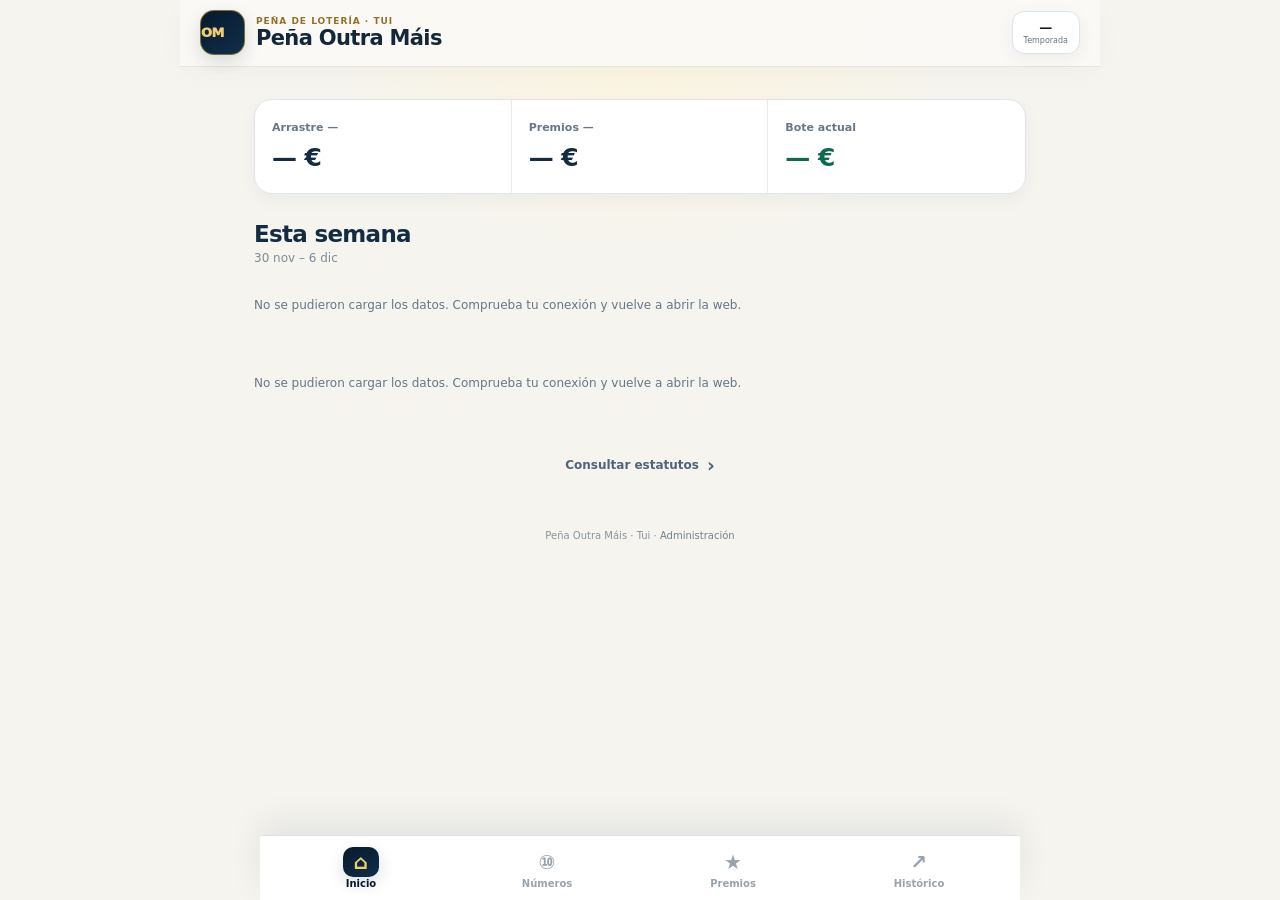
==== index.html @ 55af9d9d "Actualizar aplicación pública con sellado según reintegros" ====
<!doctype html>
<html lang="es">
<head>
  <meta charset="utf-8" />
  <meta name="viewport" content="width=device-width, initial-scale=1, viewport-fit=cover" />
  <meta name="theme-color" content="#10283c" />
  <meta name="apple-mobile-web-app-capable" content="yes" />
  <meta name="apple-mobile-web-app-status-bar-style" content="default" />
  <meta name="description" content="Peña Outra Máis · consulta los sorteos de la semana, nuestras combinaciones, premios, bote e histórico." />
  <title>Peña Outra Máis · Lotería</title>
  <link rel="manifest" href="manifest.webmanifest" />
  <link rel="icon" href="icon-public.png" type="image/png" />
  <link rel="apple-touch-icon" sizes="180x180" href="apple-touch-icon.png" />
  <meta name="apple-mobile-web-app-title" content="Outra Máis" />
  <link rel="stylesheet" href="css/styles.css?v=20261030-04" />
</head>
<body>
<div class="app-shell">
  <header class="topbar">
    <button class="brand" data-go="inicio" aria-label="Ir al inicio">
      <span class="brand-mark public-brand-icon" aria-hidden="true">OM</span>
      <span class="brand-copy"><small>PEÑA DE LOTERÍA · TUI</small><strong>Peña Outra Máis</strong></span>
    </button>
    <button class="season-button" data-go="historico" aria-label="Ver histórico de temporadas"><span data-season-year>—</span><small>Temporada</small></button>
  </header>

  <main>
    <section class="view active" id="inicio" aria-label="Inicio">
      <h1 class="home-screen-reader">Peña Outra Máis · Resumen de la semana</h1>

      <section class="home-finance" aria-label="Resumen de la peña">
        <div class="home-finance-grid">
          <article class="home-finance-card">
            <span class="home-finance-label">Arrastre <span data-prev-season-year>—</span></span>
            <strong data-carryover>— €</strong>
          </article>
          <article class="home-finance-card">
            <span class="home-finance-label">Premios <span data-season-year>—</span></span>
            <strong data-year-awards>— €</strong>
          </article>
          <article class="home-finance-card home-finance-bote">
            <span class="home-finance-label">Bote actual</span>
            <strong><span data-current-balance>—</span> €</strong>
          </article>
        </div>
      </section>

      <section class="home-week" aria-labelledby="homeWeekTitle">
        <div class="home-week-head">
          <div>
            <h2 id="homeWeekTitle">Esta semana</h2>
            <p><span data-week-range>…</span></p>
          </div>
        </div>
        <p id="homeActivePrograms" class="home-programs-summary" aria-live="polite">Cargando programación…</p>
        <div id="homeWeeklyDraws" class="home-weekly-draws" aria-live="polite">
          <p class="home-week-empty">Cargando sorteos de esta semana…</p>
        </div>
      </section>

      <button class="home-statutes-link" data-go="normas" type="button">
        Consultar estatutos <span aria-hidden="true">›</span>
      </button>
    </section>

    <section class="view" id="numeros">
      <div class="page-title">
        <p class="public-kicker">NUESTRAS APUESTAS</p>
        <h2>Todos nuestros números</h2>
        <p>Las combinaciones fijas de la peña, organizadas por juego.</p>
      </div>
      <article class="mini-summary">
        <div><strong data-fixed-play-count>—</strong><span>jugadas fijas</span></div>
        <div><strong data-fixed-combination-count>—</strong><span>combinaciones</span></div>
        <div><strong data-fixed-game-count>—</strong><span>juegos</span></div>
      </article>
      <div id="combinations" class="combination-list"><p class="latest-empty">Cargando combinaciones…</p></div>
    </section>

    <section class="view" id="premios">
      <div class="page-title">
        <p class="public-kicker">TEMPORADA <span data-season-year>—</span></p>
        <h2>Premios y bote</h2>
        <p>Resultados de la temporada y saldo de la peña, sin cuentas individuales.</p>
      </div>
      <div class="public-metrics">
        <article class="metric-card"><div class="metric-icon" aria-hidden="true">◉</div><small>Bote disponible</small><strong><span data-current-balance>—</span> €</strong><span>Saldo acumulado</span></article>
        <article class="metric-card"><div class="metric-icon" aria-hidden="true">★</div><small>Premios del año</small><strong data-year-awards>— €</strong><span>Temporada <span data-season-year>—</span></span></article>
      </div>
      <article class="section-card">
        <div class="section-heading"><div><p class="eyebrow">RESULTADOS COMPROBADOS</p><h2>Últimos sorteos</h2></div></div>
        <div id="publicDrawHistory" class="public-draw-list"><p class="muted">Cargando resultados…</p></div>
      </article>
      <article class="section-card">
        <div class="section-heading"><div><p class="eyebrow">PREMIOS POR MES</p><h2>Temporada <span data-season-year>—</span></h2></div></div>
        <div id="monthlyAwards" class="monthly-list"><p class="muted">Cargando premios…</p></div>
      </article>
    </section>

    <section class="view" id="historico">
      <div class="page-title"><p class="public-kicker">NUESTRA HISTORIA</p><h2>Temporada a temporada</h2><p>Resumen de premios, gastos del bote y saldo final por año.</p></div>
      <div id="historyList" class="history-list"><p class="latest-empty">Cargando histórico…</p></div>
    </section>

    <section class="view" id="normas">
      <div class="page-title"><p class="public-kicker">DOCUMENTO OFICIAL</p><h2>Estatutos de la peña</h2><p>Aquí podrás consultar el documento vigente cuando esté publicado.</p></div>
      <article class="section-card statutes-pdf-box" id="statutesPdfCard" hidden>
        <div style="font-size:32px" aria-hidden="true">§</div>
        <div><h2 style="margin:0 0 5px;font-size:20px">Estatutos oficiales</h2><p class="muted" style="margin:0;font-size:12px">Documento publicado por la administración de Peña Outra Máis.</p></div>
        <a class="primary-button" id="statutesPdfLink" href="#" target="_blank" rel="noopener noreferrer">Abrir estatutos en PDF ↗</a>
      </article>
      <article class="section-card" id="statutesPending"><p class="muted no-margin">Los estatutos todavía no están publicados. Aparecerán aquí automáticamente cuando se suba el PDF oficial.</p></article>
    </section>
    <footer class="public-footer">Peña Outra Máis · Tui · <a href="admin/acceso.html">Administración</a></footer>
  </main>

  <nav class="bottom-nav" aria-label="Navegación principal">
    <button class="nav-item active" data-go="inicio"><span aria-hidden="true">⌂</span><small>Inicio</small></button>
    <button class="nav-item" data-go="numeros"><span aria-hidden="true">⑩</span><small>Números</small></button>
    <button class="nav-item" data-go="premios"><span aria-hidden="true">★</span><small>Premios</small></button>
    <button class="nav-item" data-go="historico"><span aria-hidden="true">↗</span><small>Histórico</small></button>
  </nav>
</div>
<script type="module" src="js/app/main.js?v=20261030-03"></script>
<script src="js/pwa.js" defer></script>
</body>
</html>
---- css/styles.css ----
@import url('./base.css?v=20261022-13');
@import url('./layout.css?v=20261022-13');
@import url('./components.css?v=20261022-13');
@import url('./pages.css?v=20261022-13');
@import url('./theme.css?v=20261022-13');
@import url('./public-redesign.css?v=20261030-04');
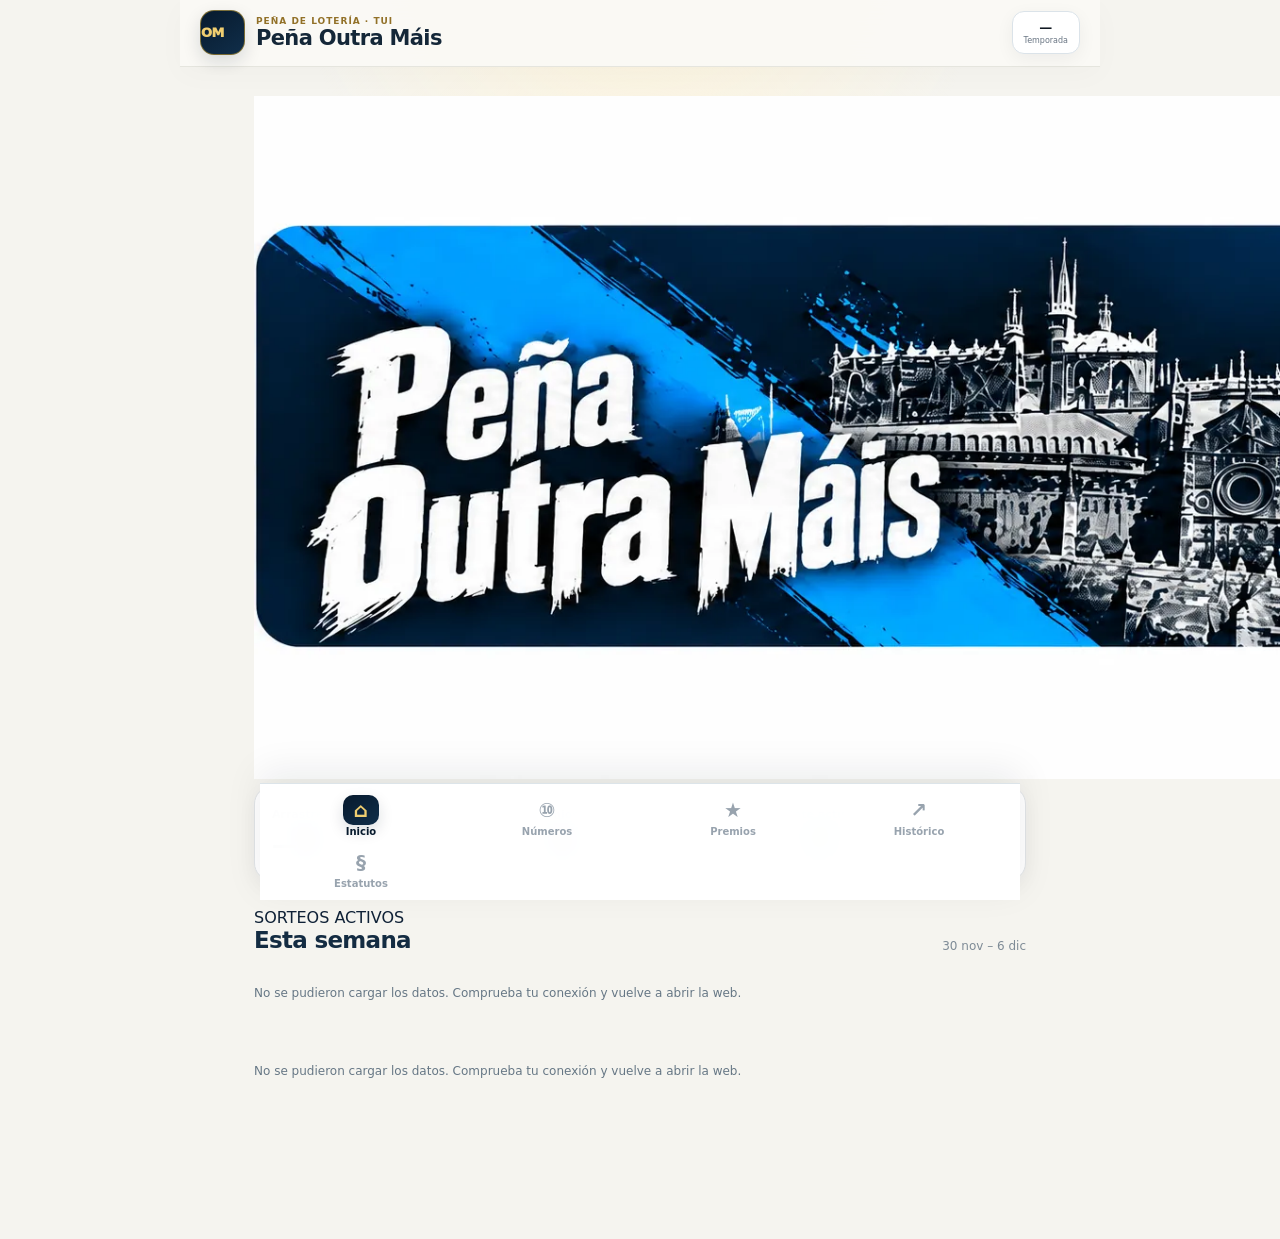
==== commit 160022ad: "Recuperar banner de la peña, añadir Estatutos al menú inferior y eliminar pie público" ====
--- a/index.html
+++ b/index.html
@@ -12,7 +12,7 @@
   <link rel="icon" href="icon-public.png" type="image/png" />
   <link rel="apple-touch-icon" sizes="180x180" href="apple-touch-icon.png" />
   <meta name="apple-mobile-web-app-title" content="Outra Máis" />
-  <link rel="stylesheet" href="css/styles.css?v=20261030-04" />
+  <link rel="stylesheet" href="css/styles.css?v=20261030-05" />
 </head>
 <body>
 <div class="app-shell">
@@ -27,6 +27,12 @@
   <main>
     <section class="view active" id="inicio" aria-label="Inicio">
       <h1 class="home-screen-reader">Peña Outra Máis · Resumen de la semana</h1>
+
+      <div class="home-identity-banner" aria-label="Peña Outra Máis, la suerte se comparte">
+        <img src="admin/assets/pena-banner-final-crisp.webp?v=20261023-10"
+             alt="Peña Outra Máis · La suerte se comparte · Catedral de Tui"
+             width="2048" height="683" decoding="async" fetchpriority="high" />
+      </div>
 
       <section class="home-finance" aria-label="Resumen de la peña">
         <div class="home-finance-grid">
@@ -48,9 +54,10 @@
       <section class="home-week" aria-labelledby="homeWeekTitle">
         <div class="home-week-head">
           <div>
+            <span class="home-week-kicker">SORTEOS ACTIVOS</span>
             <h2 id="homeWeekTitle">Esta semana</h2>
-            <p><span data-week-range>…</span></p>
           </div>
+          <p class="home-week-range" data-week-range>…</p>
         </div>
         <p id="homeActivePrograms" class="home-programs-summary" aria-live="polite">Cargando programación…</p>
         <div id="homeWeeklyDraws" class="home-weekly-draws" aria-live="polite">
@@ -58,9 +65,6 @@
         </div>
       </section>
 
-      <button class="home-statutes-link" data-go="normas" type="button">
-        Consultar estatutos <span aria-hidden="true">›</span>
-      </button>
     </section>
 
     <section class="view" id="numeros">
@@ -111,7 +115,6 @@
       </article>
       <article class="section-card" id="statutesPending"><p class="muted no-margin">Los estatutos todavía no están publicados. Aparecerán aquí automáticamente cuando se suba el PDF oficial.</p></article>
     </section>
-    <footer class="public-footer">Peña Outra Máis · Tui · <a href="admin/acceso.html">Administración</a></footer>
   </main>
 
   <nav class="bottom-nav" aria-label="Navegación principal">
@@ -119,6 +122,7 @@
     <button class="nav-item" data-go="numeros"><span aria-hidden="true">⑩</span><small>Números</small></button>
     <button class="nav-item" data-go="premios"><span aria-hidden="true">★</span><small>Premios</small></button>
     <button class="nav-item" data-go="historico"><span aria-hidden="true">↗</span><small>Histórico</small></button>
+    <button class="nav-item" data-go="normas"><span aria-hidden="true">§</span><small>Estatutos</small></button>
   </nav>
 </div>
 <script type="module" src="js/app/main.js?v=20261030-03"></script>
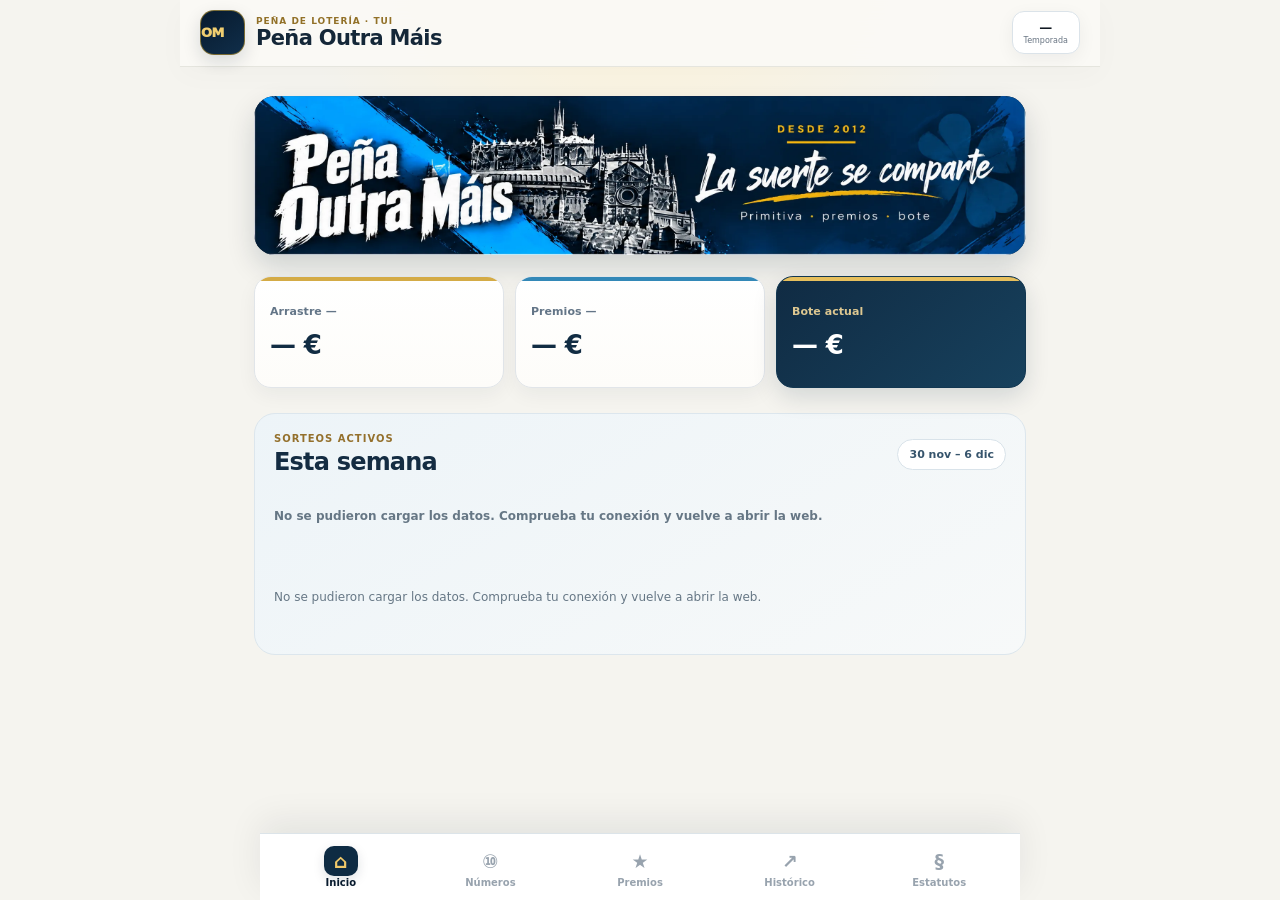
==== commit 05de9764: "Actualizar versión de navegación pública y pestaña Estatutos" ====
--- a/index.html
+++ b/index.html
@@ -125,7 +125,7 @@
     <button class="nav-item" data-go="normas"><span aria-hidden="true">§</span><small>Estatutos</small></button>
   </nav>
 </div>
-<script type="module" src="js/app/main.js?v=20261030-03"></script>
+<script type="module" src="js/app/main.js?v=20261030-04"></script>
 <script src="js/pwa.js" defer></script>
 </body>
 </html>
--- a/css/styles.css
+++ b/css/styles.css
@@ -3,4 +3,4 @@
 @import url('./components.css?v=20261022-13');
 @import url('./pages.css?v=20261022-13');
 @import url('./theme.css?v=20261022-13');
-@import url('./public-redesign.css?v=20261030-04');
+@import url('./public-redesign.css?v=20261030-05');
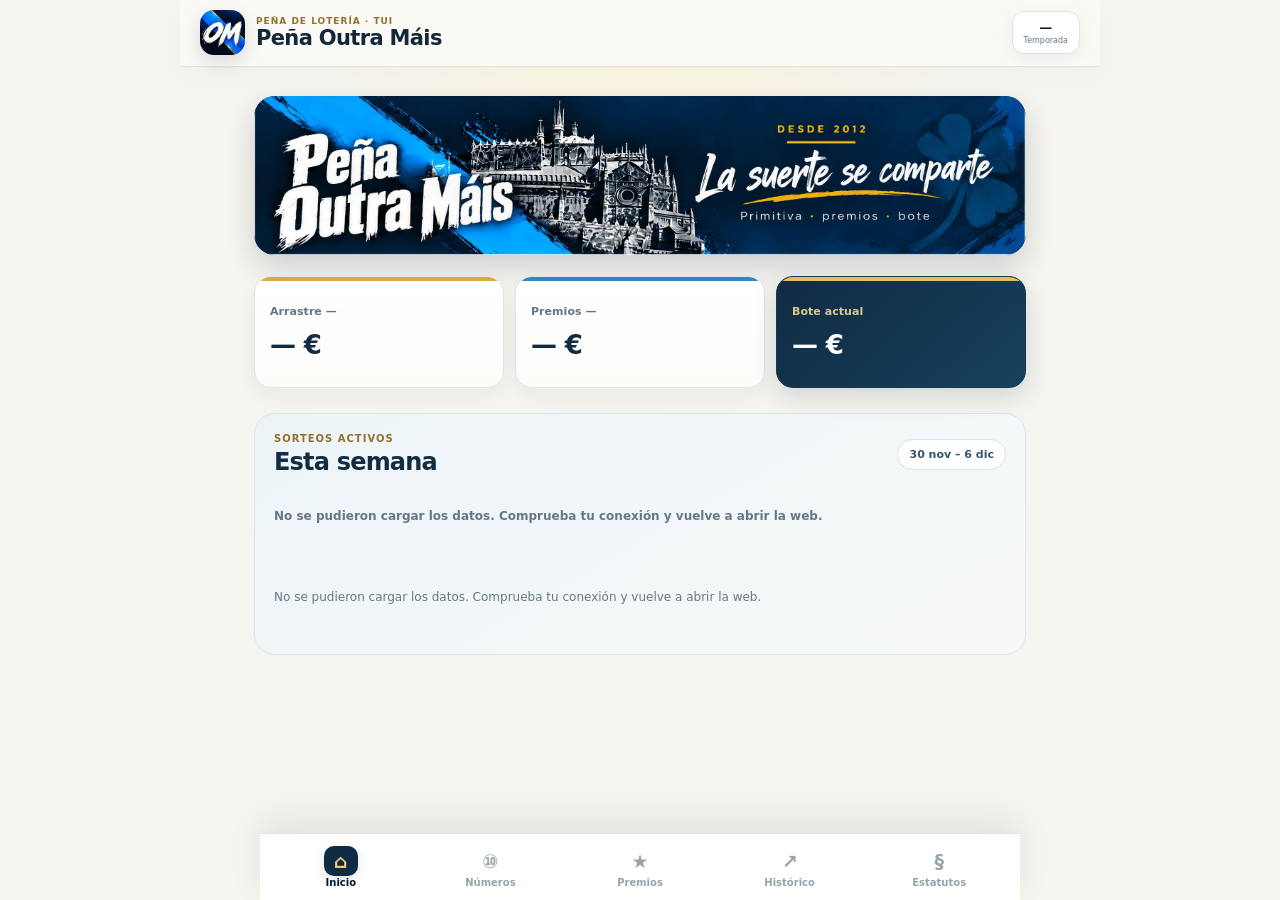
==== commit 0541a060: "Forzar carga de nuevo logo OM en web pública" ====
--- a/index.html
+++ b/index.html
@@ -9,10 +9,10 @@
   <meta name="description" content="Peña Outra Máis · consulta los sorteos de la semana, nuestras combinaciones, premios, bote e histórico." />
   <title>Peña Outra Máis · Lotería</title>
   <link rel="manifest" href="manifest.webmanifest" />
-  <link rel="icon" href="icon-public.png" type="image/png" />
-  <link rel="apple-touch-icon" sizes="180x180" href="apple-touch-icon.png" />
+  <link rel="icon" href="otra-mais-public-icon-v2.png" type="image/png" />
+  <link rel="apple-touch-icon" sizes="180x180" href="otra-mais-public-icon-v2.png" />
   <meta name="apple-mobile-web-app-title" content="Outra Máis" />
-  <link rel="stylesheet" href="css/styles.css?v=20261030-05" />
+  <link rel="stylesheet" href="css/styles.css?v=20261030-09" />
 </head>
 <body>
 <div class="app-shell">
@@ -67,18 +67,37 @@
 
     </section>
 
-    <section class="view" id="numeros">
-      <div class="page-title">
-        <p class="public-kicker">NUESTRAS APUESTAS</p>
-        <h2>Todos nuestros números</h2>
-        <p>Las combinaciones fijas de la peña, organizadas por juego.</p>
-      </div>
-      <article class="mini-summary">
-        <div><strong data-fixed-play-count>—</strong><span>jugadas fijas</span></div>
-        <div><strong data-fixed-combination-count>—</strong><span>combinaciones</span></div>
-        <div><strong data-fixed-game-count>—</strong><span>juegos</span></div>
-      </article>
-      <div id="combinations" class="combination-list"><p class="latest-empty">Cargando combinaciones…</p></div>
+    <section class="view" id="numeros" aria-label="Jugadas fijas">
+      <header class="page-title public-numbers-heading">
+        <p class="public-kicker">APUESTAS FIJAS</p>
+        <h2>Jugadas fijas</h2>
+        <p>Nuestras combinaciones habituales de lotería.</p>
+      </header>
+
+      <section class="public-numbers-summary" aria-label="Resumen de jugadas fijas">
+        <article class="public-numbers-kpi">
+          <small>Temporada</small><strong data-season-year>—</strong>
+        </article>
+        <article class="public-numbers-kpi">
+          <small>Jugadas activas</small><strong data-fixed-play-count>—</strong>
+        </article>
+        <article class="public-numbers-kpi">
+          <small>Combinaciones</small><strong data-fixed-combination-count>—</strong>
+        </article>
+        <article class="public-numbers-kpi">
+          <small>Juegos</small><strong data-fixed-game-count>—</strong>
+        </article>
+      </section>
+
+      <section class="public-numbers-panel" aria-labelledby="publicNumbersPanelTitle">
+        <div class="public-numbers-panel-head">
+          <p class="public-kicker">TEMPORADA <span data-season-year>—</span></p>
+          <h2 id="publicNumbersPanelTitle">Jugadas configuradas</h2>
+        </div>
+        <div id="combinations" class="public-numbers-list" aria-live="polite">
+          <p class="public-numbers-empty">Cargando combinaciones…</p>
+        </div>
+      </section>
     </section>
 
     <section class="view" id="premios">
@@ -125,7 +144,7 @@
     <button class="nav-item" data-go="normas"><span aria-hidden="true">§</span><small>Estatutos</small></button>
   </nav>
 </div>
-<script type="module" src="js/app/main.js?v=20261030-04"></script>
+<script type="module" src="js/app/main.js?v=20261030-05"></script>
 <script src="js/pwa.js" defer></script>
 </body>
 </html>
--- a/css/styles.css
+++ b/css/styles.css
@@ -3,4 +3,5 @@
 @import url('./components.css?v=20261022-13');
 @import url('./pages.css?v=20261022-13');
 @import url('./theme.css?v=20261022-13');
-@import url('./public-redesign.css?v=20261030-05');
+@import url('./public-redesign.css?v=20261030-09');
+@import url('./public-numbers.css?v=20261030-01');
